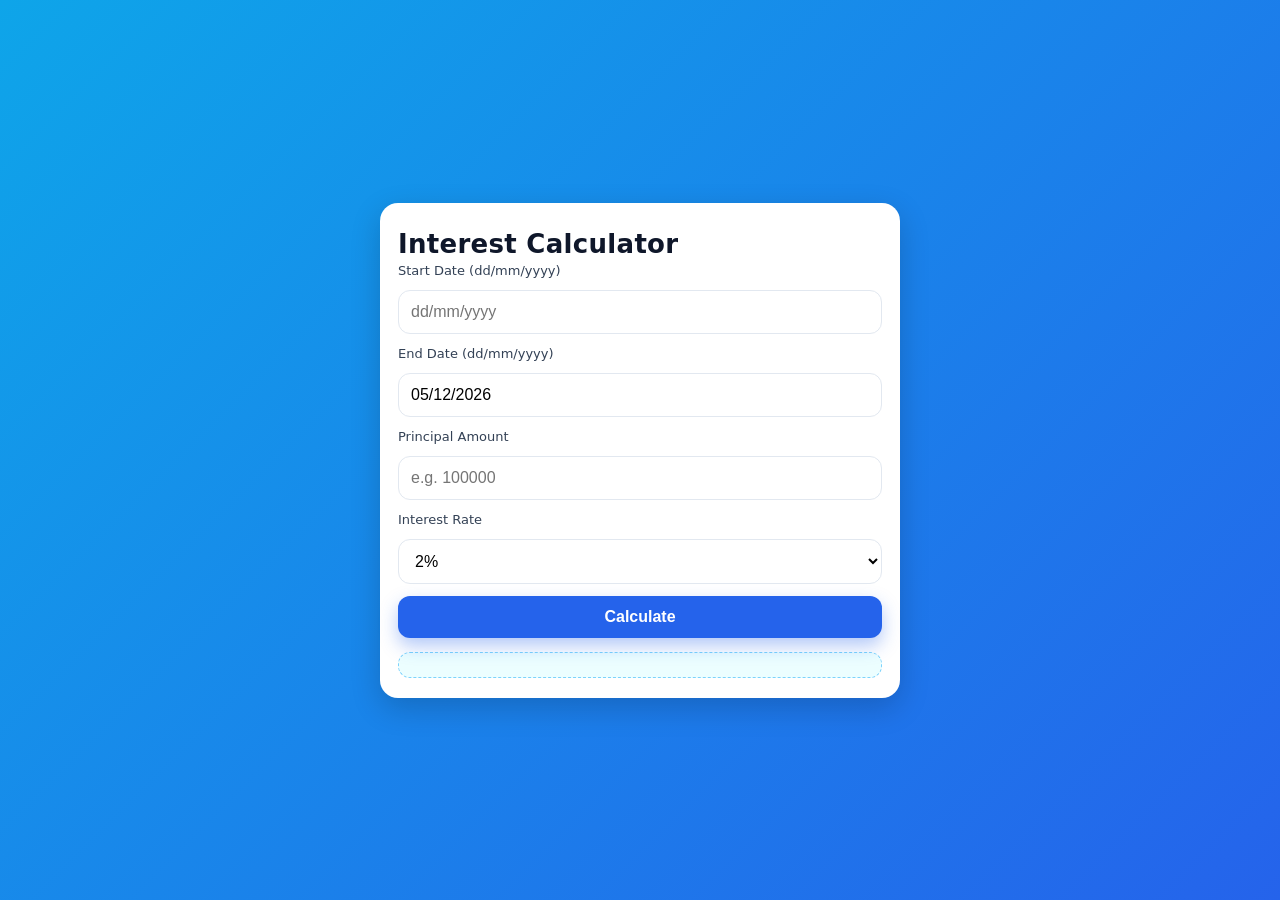
==== index.html @ 08964d21 "Update index.html" ====
<!DOCTYPE html>
<html lang="en">
<head>
  <meta charset="UTF-8" />
  <meta name="viewport" content="width=device-width, initial-scale=1" />
  <meta name="theme-color" content="#2563eb" />
  <title>Interest Calculator</title>
  <link rel="stylesheet" href="style.css" />
</head>
<body>
  <main class="wrapper">
    <section class="card">
      <h1>Interest Calculator</h1>

      <div class="grid">
        <label for="start">Start Date (dd/mm/yyyy)</label>
        <input type="text" id="start" placeholder="dd/mm/yyyy" maxlength="10" inputmode="numeric" autocomplete="off" />

        <label for="end">End Date (dd/mm/yyyy)</label>
        <input type="text" id="end" placeholder="dd/mm/yyyy" maxlength="10" inputmode="numeric" autocomplete="off" />

        <label for="amount">Principal Amount</label>
        <input type="number" id="amount" placeholder="e.g. 100000" inputmode="decimal" />

        <label for="rate">Interest Rate</label>
        <select id="rate">
          <option value="2">2%</option>
          <option value="5">5%</option>
          <option value="1.5">1.5%</option>
        </select>
      </div>

      <button id="calcBtn" type="button">Calculate</button>

      <div id="result" class="result" aria-live="polite"></div>
    </section>
  </main>

  <script src="script.js" defer></script>
</body>
</html>
---- style.css ----
/* Modern, mobile-first styles */
:root{
  --bg: #0ea5e9;
  --bg2: #2563eb;
  --card: #ffffff;
  --text: #0f172a;
  --muted:#64748b;
  --primary:#2563eb;
  --primary-press:#1d4ed8;
  --ring:#93c5fd;
  --success:#16a34a;
  --highlight:#ecfeff;
}

*{box-sizing:border-box}

html, body{height:100%}

body{
  margin:0;
  font-family: system-ui, -apple-system, Segoe UI, Roboto, Helvetica, Arial, "Apple Color Emoji", "Segoe UI Emoji";
  color:var(--text);
  background: linear-gradient(135deg, var(--bg), var(--bg2));
}

.wrapper{
  min-height:100%;
  display:flex;
  align-items:center;
  justify-content:center;
  padding:24px;
}

.card{
  width:100%;
  max-width:520px;
  background:var(--card);
  border-radius:18px;
  box-shadow: 0 10px 30px rgba(0,0,0,.18);
  padding:20px 18px;
}

h1{
  margin:6px 0 4px;
  font-size: clamp(20px, 3.5vw, 26px);
  letter-spacing:.3px;
}

.sub{
  margin:0 0 14px;
  color:var(--muted);
  font-size:14px;
}

.grid{
  display:grid;
  grid-template-columns: 1fr;
  gap:10px;
}

label{
  font-size:13px;
  color:#334155;
}

input, select, button{
  width:100%;
  padding:12px 12px;
  border:1px solid #e2e8f0;
  border-radius:12px;
  font-size:16px;
  outline:none;
  transition: box-shadow .15s, border-color .15s, transform .02s;
  background:#fff;
}

input:focus, select:focus{
  border-color:var(--ring);
  box-shadow: 0 0 0 3px rgba(147,197,253,.45);
}

button{
  margin-top:12px;
  background:var(--primary);
  color:#fff;
  font-weight:600;
  border:none;
  cursor:pointer;
  box-shadow: 0 8px 18px rgba(37,99,235,.35);
}

button:active{ transform: translateY(1px); }
button:hover{ background:var(--primary-press); }

.result{
  margin-top:14px;
  background:var(--highlight);
  border:1px dashed #7dd3fc;
  padding:12px;
  border-radius:12px;
  font-size:15px;
}

.kv{display:flex; justify-content:space-between; gap:12px; padding:8px 0; border-bottom:1px solid #e2e8f0;}
.kv:last-child{border-bottom:none}

.badge{
  display:inline-block;
  padding:4px 8px;
  border-radius:999px;
  font-size:12px;
  background:#eff6ff;
  border:1px solid #bfdbfe;
  color:#1e40af;
  margin-left:6px;
}

.total{
  font-weight:700;
}

.newtotal{
  background:#f0fdf4;
  border:1px solid #bbf7d0;
  padding:10px;
  border-radius:10px;
  margin-top:8px;
  font-weight:700;
  color:#14532d;
}

@media (min-width: 560px){
  .grid{
    grid-template-columns: 1fr 1fr;
    gap:12px;
  }
  .grid label{grid-column: span 2;}
  .grid input, .grid select{grid-column: span 2;}
}

/* Dark mode */
@media (prefers-color-scheme: dark){
  :root{ --card:#0b1220; --text:#e2e8f0; --muted:#94a3b8; --highlight:#0c4a6e; }
  input, select{ background:#0f172a; color:var(--text); border-color:#1f2937; }
  .card{ box-shadow: 0 10px 30px rgba(0,0,0,.5); }
  .result{ border-color:#38bdf8; }
}
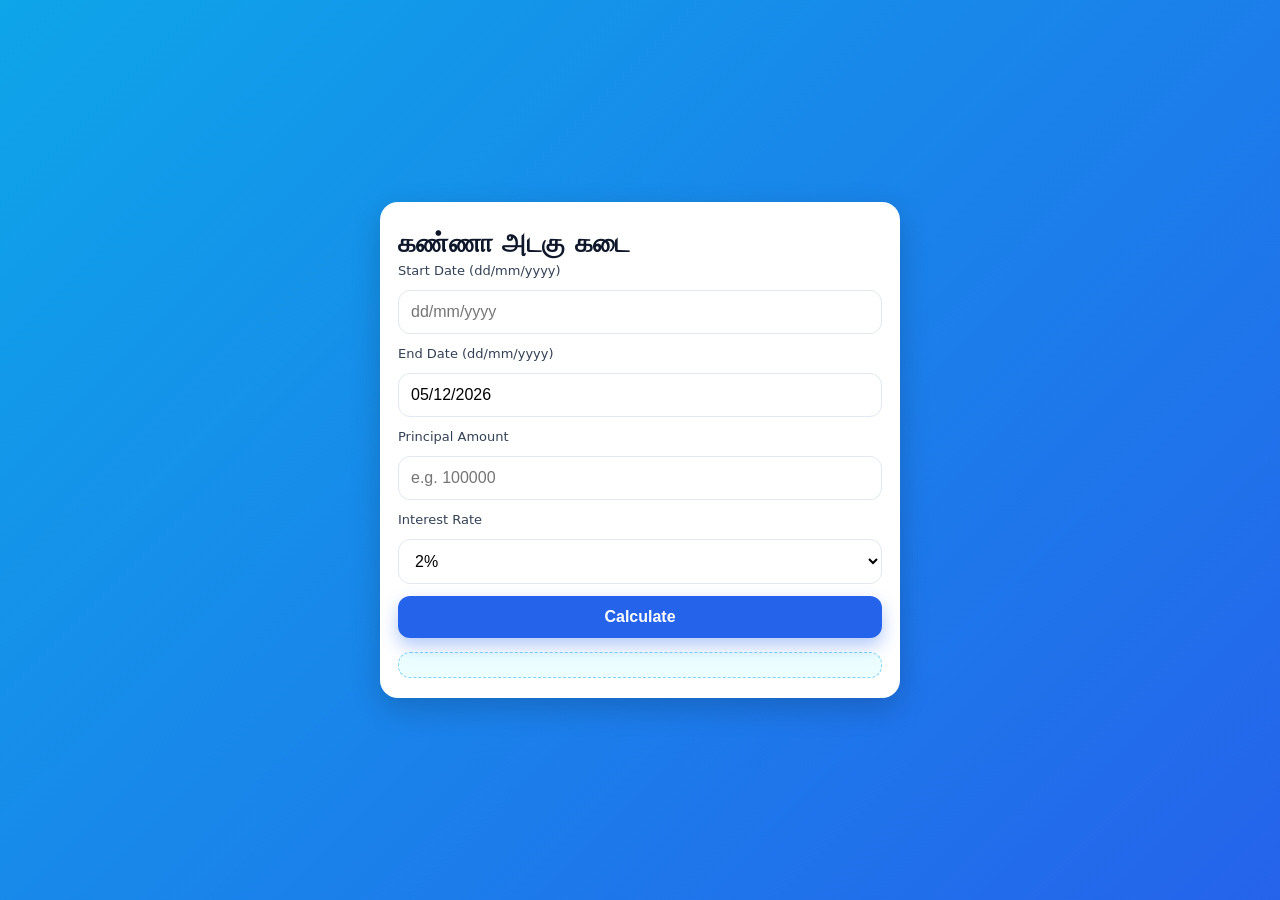
==== commit afbb3faa: "Update index.html" ====
--- a/index.html
+++ b/index.html
@@ -10,7 +10,7 @@
 <body>
   <main class="wrapper">
     <section class="card">
-      <h1>Interest Calculator</h1>
+      <h1>கண்ணா அடகு கடை</h1>
 
       <div class="grid">
         <label for="start">Start Date (dd/mm/yyyy)</label>
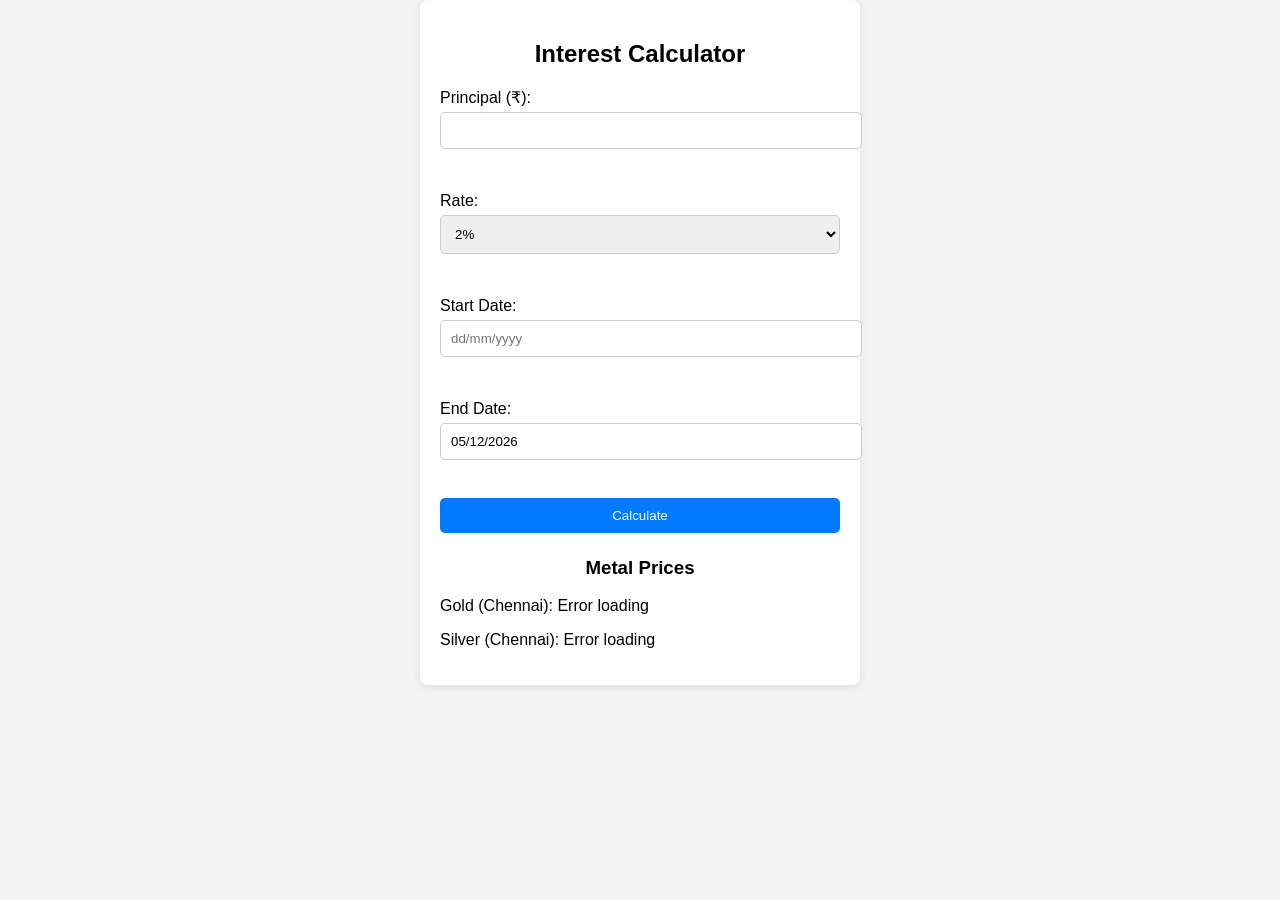
==== commit e2efaa3d: "Add files via upload" ====
--- a/index.html
+++ b/index.html
@@ -2,40 +2,30 @@
 <html lang="en">
 <head>
   <meta charset="UTF-8" />
-  <meta name="viewport" content="width=device-width, initial-scale=1" />
-  <meta name="theme-color" content="#2563eb" />
-  <title>Interest Calculator</title>
+  <meta name="viewport" content="width=device-width, initial-scale=1.0" />
+  <title>Interest Calculator with Chennai Gold & Silver</title>
   <link rel="stylesheet" href="style.css" />
 </head>
 <body>
-  <main class="wrapper">
-    <section class="card">
-      <h1>கண்ணா அடகு கடை</h1>
+  <div class="container">
+    <h2>Interest Calculator</h2>
+    <label>Principal (₹): <input type="number" id="principal" /></label><br>
+    <label>Rate: 
+      <select id="rate">
+        <option value="0.02">2%</option>
+        <option value="0.05">5%</option>
+        <option value="0.015">1.5%</option>
+      </select>
+    </label><br>
+    <label>Start Date: <input type="text" id="startDate" placeholder="dd/mm/yyyy" /></label><br>
+    <label>End Date: <input type="text" id="endDate" placeholder="dd/mm/yyyy" /></label><br>
+    <button id="calculateBtn">Calculate</button>
+    <div id="result"></div>
 
-      <div class="grid">
-        <label for="start">Start Date (dd/mm/yyyy)</label>
-        <input type="text" id="start" placeholder="dd/mm/yyyy" maxlength="10" inputmode="numeric" autocomplete="off" />
-
-        <label for="end">End Date (dd/mm/yyyy)</label>
-        <input type="text" id="end" placeholder="dd/mm/yyyy" maxlength="10" inputmode="numeric" autocomplete="off" />
-
-        <label for="amount">Principal Amount</label>
-        <input type="number" id="amount" placeholder="e.g. 100000" inputmode="decimal" />
-
-        <label for="rate">Interest Rate</label>
-        <select id="rate">
-          <option value="2">2%</option>
-          <option value="5">5%</option>
-          <option value="1.5">1.5%</option>
-        </select>
-      </div>
-
-      <button id="calcBtn" type="button">Calculate</button>
-
-      <div id="result" class="result" aria-live="polite"></div>
-    </section>
-  </main>
-
-  <script src="script.js" defer></script>
+    <h3>Metal Prices</h3>
+    <p id="goldPrice">Loading gold price...</p>
+    <p id="silverPrice">Loading silver price...</p>
+  </div>
+  <script src="script.js"></script>
 </body>
-</html>
+</html>
--- a/style.css
+++ b/style.css
@@ -1,147 +1,8 @@
-/* Modern, mobile-first styles */
-:root{
-  --bg: #0ea5e9;
-  --bg2: #2563eb;
-  --card: #ffffff;
-  --text: #0f172a;
-  --muted:#64748b;
-  --primary:#2563eb;
-  --primary-press:#1d4ed8;
-  --ring:#93c5fd;
-  --success:#16a34a;
-  --highlight:#ecfeff;
-}
-
-*{box-sizing:border-box}
-
-html, body{height:100%}
-
-body{
-  margin:0;
-  font-family: system-ui, -apple-system, Segoe UI, Roboto, Helvetica, Arial, "Apple Color Emoji", "Segoe UI Emoji";
-  color:var(--text);
-  background: linear-gradient(135deg, var(--bg), var(--bg2));
-}
-
-.wrapper{
-  min-height:100%;
-  display:flex;
-  align-items:center;
-  justify-content:center;
-  padding:24px;
-}
-
-.card{
-  width:100%;
-  max-width:520px;
-  background:var(--card);
-  border-radius:18px;
-  box-shadow: 0 10px 30px rgba(0,0,0,.18);
-  padding:20px 18px;
-}
-
-h1{
-  margin:6px 0 4px;
-  font-size: clamp(20px, 3.5vw, 26px);
-  letter-spacing:.3px;
-}
-
-.sub{
-  margin:0 0 14px;
-  color:var(--muted);
-  font-size:14px;
-}
-
-.grid{
-  display:grid;
-  grid-template-columns: 1fr;
-  gap:10px;
-}
-
-label{
-  font-size:13px;
-  color:#334155;
-}
-
-input, select, button{
-  width:100%;
-  padding:12px 12px;
-  border:1px solid #e2e8f0;
-  border-radius:12px;
-  font-size:16px;
-  outline:none;
-  transition: box-shadow .15s, border-color .15s, transform .02s;
-  background:#fff;
-}
-
-input:focus, select:focus{
-  border-color:var(--ring);
-  box-shadow: 0 0 0 3px rgba(147,197,253,.45);
-}
-
-button{
-  margin-top:12px;
-  background:var(--primary);
-  color:#fff;
-  font-weight:600;
-  border:none;
-  cursor:pointer;
-  box-shadow: 0 8px 18px rgba(37,99,235,.35);
-}
-
-button:active{ transform: translateY(1px); }
-button:hover{ background:var(--primary-press); }
-
-.result{
-  margin-top:14px;
-  background:var(--highlight);
-  border:1px dashed #7dd3fc;
-  padding:12px;
-  border-radius:12px;
-  font-size:15px;
-}
-
-.kv{display:flex; justify-content:space-between; gap:12px; padding:8px 0; border-bottom:1px solid #e2e8f0;}
-.kv:last-child{border-bottom:none}
-
-.badge{
-  display:inline-block;
-  padding:4px 8px;
-  border-radius:999px;
-  font-size:12px;
-  background:#eff6ff;
-  border:1px solid #bfdbfe;
-  color:#1e40af;
-  margin-left:6px;
-}
-
-.total{
-  font-weight:700;
-}
-
-.newtotal{
-  background:#f0fdf4;
-  border:1px solid #bbf7d0;
-  padding:10px;
-  border-radius:10px;
-  margin-top:8px;
-  font-weight:700;
-  color:#14532d;
-}
-
-@media (min-width: 560px){
-  .grid{
-    grid-template-columns: 1fr 1fr;
-    gap:12px;
-  }
-  .grid label{grid-column: span 2;}
-  .grid input, .grid select{grid-column: span 2;}
-}
-
-/* Dark mode */
-@media (prefers-color-scheme: dark){
-  :root{ --card:#0b1220; --text:#e2e8f0; --muted:#94a3b8; --highlight:#0c4a6e; }
-  input, select{ background:#0f172a; color:var(--text); border-color:#1f2937; }
-  .card{ box-shadow: 0 10px 30px rgba(0,0,0,.5); }
-  .result{ border-color:#38bdf8; }
-}
+body { font-family: Arial, sans-serif; margin: 0; padding: 0; background: #f4f4f4; }
+.container { max-width: 400px; margin: auto; background: #fff; padding: 20px; border-radius: 8px; box-shadow: 0 2px 8px rgba(0,0,0,0.1); }
+h2, h3 { text-align: center; }
+label { display: block; margin: 10px 0; }
+input, select, button { width: 100%; padding: 10px; margin: 5px 0; border-radius: 5px; border: 1px solid #ccc; }
+button { background: #007BFF; color: #fff; border: none; cursor: pointer; }
+button:hover { background: #0056b3; }
+#result { margin-top: 15px; font-weight: bold; text-align: center; }
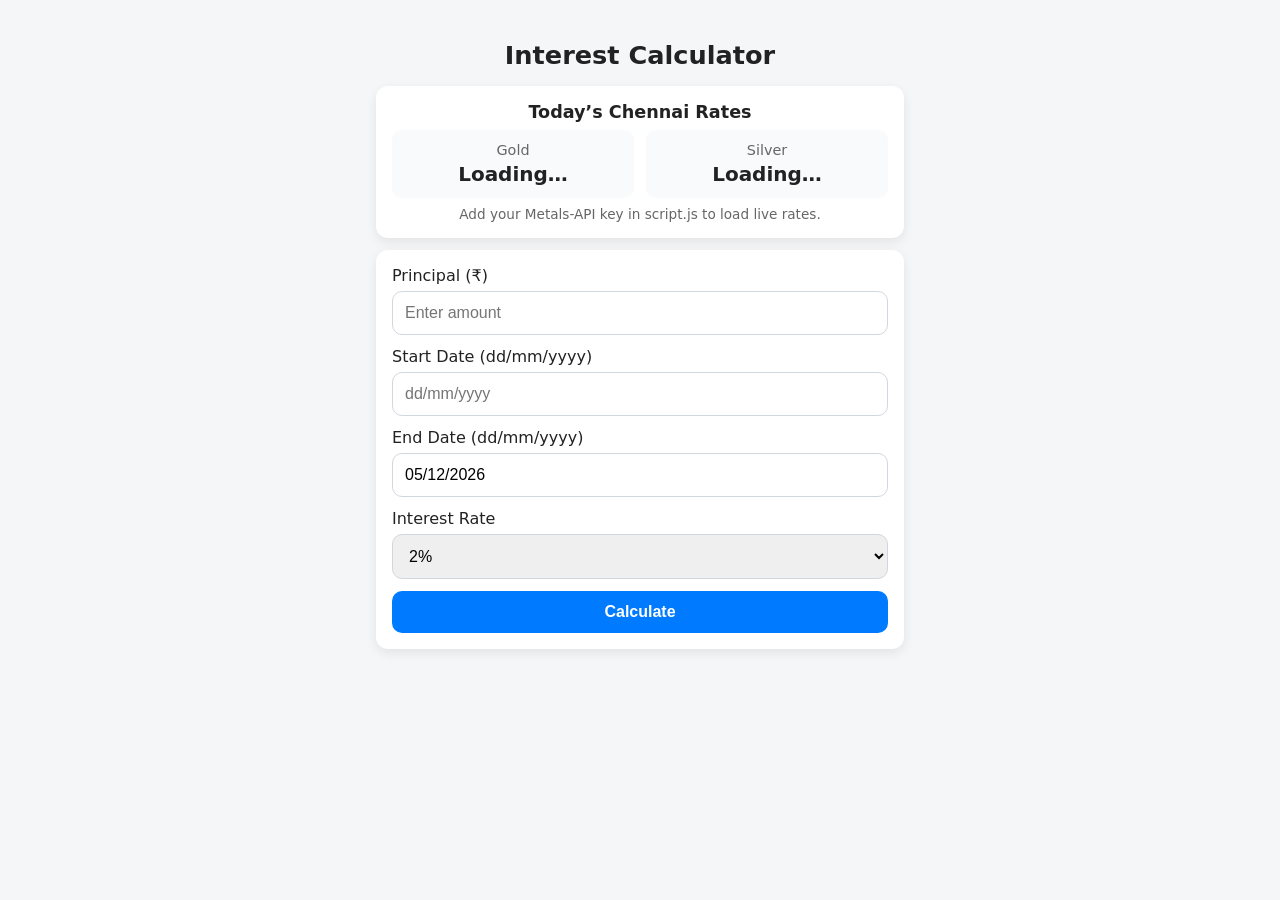
==== commit ab9900f5: "Add files via upload" ====
--- a/index.html
+++ b/index.html
@@ -3,29 +3,64 @@
 <head>
   <meta charset="UTF-8" />
   <meta name="viewport" content="width=device-width, initial-scale=1.0" />
-  <title>Interest Calculator with Chennai Gold & Silver</title>
+  <title>Interest Calculator • Chennai Gold & Silver</title>
   <link rel="stylesheet" href="style.css" />
 </head>
 <body>
   <div class="container">
-    <h2>Interest Calculator</h2>
-    <label>Principal (₹): <input type="number" id="principal" /></label><br>
-    <label>Rate: 
-      <select id="rate">
-        <option value="0.02">2%</option>
-        <option value="0.05">5%</option>
-        <option value="0.015">1.5%</option>
-      </select>
-    </label><br>
-    <label>Start Date: <input type="text" id="startDate" placeholder="dd/mm/yyyy" /></label><br>
-    <label>End Date: <input type="text" id="endDate" placeholder="dd/mm/yyyy" /></label><br>
-    <button id="calculateBtn">Calculate</button>
-    <div id="result"></div>
+    <h1>Interest Calculator</h1>
 
-    <h3>Metal Prices</h3>
-    <p id="goldPrice">Loading gold price...</p>
-    <p id="silverPrice">Loading silver price...</p>
+    <!-- Rates -->
+    <section class="card rates">
+      <h2>Today’s Chennai Rates</h2>
+      <div class="rates-row">
+        <div class="rate-item">
+          <div class="label">Gold</div>
+          <div id="goldPrice" class="value">Loading…</div>
+        </div>
+        <div class="rate-item">
+          <div class="label">Silver</div>
+          <div id="silverPrice" class="value">Loading…</div>
+        </div>
+      </div>
+      <div id="ratesMeta" class="meta">—</div>
+    </section>
+
+    <!-- Form -->
+    <section class="card">
+      <form id="interestForm">
+        <div class="field">
+          <label for="principal">Principal (₹)</label>
+          <input type="number" id="principal" inputmode="decimal" placeholder="Enter amount" required />
+        </div>
+
+        <div class="field">
+          <label for="startDate">Start Date (dd/mm/yyyy)</label>
+          <input type="text" id="startDate" placeholder="dd/mm/yyyy" maxlength="10" required />
+        </div>
+
+        <div class="field">
+          <label for="endDate">End Date (dd/mm/yyyy)</label>
+          <input type="text" id="endDate" placeholder="dd/mm/yyyy" maxlength="10" required />
+        </div>
+
+        <div class="field">
+          <label for="rate">Interest Rate</label>
+          <select id="rate">
+            <option value="0.02">2%</option>
+            <option value="0.05">5%</option>
+            <option value="0.015">1.5%</option>
+          </select>
+        </div>
+
+        <button id="calcBtn" type="submit">Calculate</button>
+      </form>
+    </section>
+
+    <!-- Results -->
+    <section id="result" class="card result" hidden></section>
   </div>
+
   <script src="script.js"></script>
 </body>
-</html>+</html>
--- a/style.css
+++ b/style.css
@@ -1,8 +1,32 @@
-body { font-family: Arial, sans-serif; margin: 0; padding: 0; background: #f4f4f4; }
-.container { max-width: 400px; margin: auto; background: #fff; padding: 20px; border-radius: 8px; box-shadow: 0 2px 8px rgba(0,0,0,0.1); }
-h2, h3 { text-align: center; }
-label { display: block; margin: 10px 0; }
-input, select, button { width: 100%; padding: 10px; margin: 5px 0; border-radius: 5px; border: 1px solid #ccc; }
-button { background: #007BFF; color: #fff; border: none; cursor: pointer; }
-button:hover { background: #0056b3; }
-#result { margin-top: 15px; font-weight: bold; text-align: center; }+/* Kept colors/feel minimal & mobile-friendly (unchanged palette) */
+:root{
+  --bg:#f4f6f8;
+  --card:#ffffff;
+  --text:#222;
+  --muted:#666;
+  --primary:#007bff;
+  --primary-hover:#0056b3;
+  --shadow:0 4px 12px rgba(0,0,0,.08);
+  --radius:12px;
+}
+*{box-sizing:border-box}
+body{margin:0;font-family:system-ui,-apple-system,Segoe UI,Roboto,Arial,sans-serif;background:var(--bg);color:var(--text)}
+.container{max-width:560px;margin:20px auto;padding:16px}
+h1{margin:4px 0 16px;font-size:1.6rem;text-align:center}
+.card{background:var(--card);border-radius:var(--radius);box-shadow:var(--shadow);padding:16px;margin:12px 0}
+.rates h2{margin:0 0 8px;font-size:1.1rem;text-align:center}
+.rates-row{display:flex;gap:12px}
+.rate-item{flex:1;background:#f8fafc;border-radius:10px;padding:12px;text-align:center}
+.rate-item .label{font-size:.9rem;color:var(--muted)}
+.rate-item .value{font-size:1.25rem;font-weight:700;margin-top:4px}
+.meta{margin-top:8px;text-align:center;color:var(--muted);font-size:.85rem}
+.field{display:flex;flex-direction:column;gap:6px;margin-bottom:12px}
+input,select,button{width:100%;padding:12px;border:1px solid #d0d7de;border-radius:10px;font-size:1rem}
+button{background:var(--primary);color:#fff;border:none;font-weight:600;cursor:pointer}
+button:hover{background:var(--primary-hover)}
+.result p{margin:.25rem 0}
+.result .totals{margin-top:.5rem;padding-top:.5rem;border-top:1px dashed #e5e7eb}
+@media (max-width:640px){
+  .container{padding:12px;margin:10px auto}
+  .rates-row{flex-direction:column}
+}
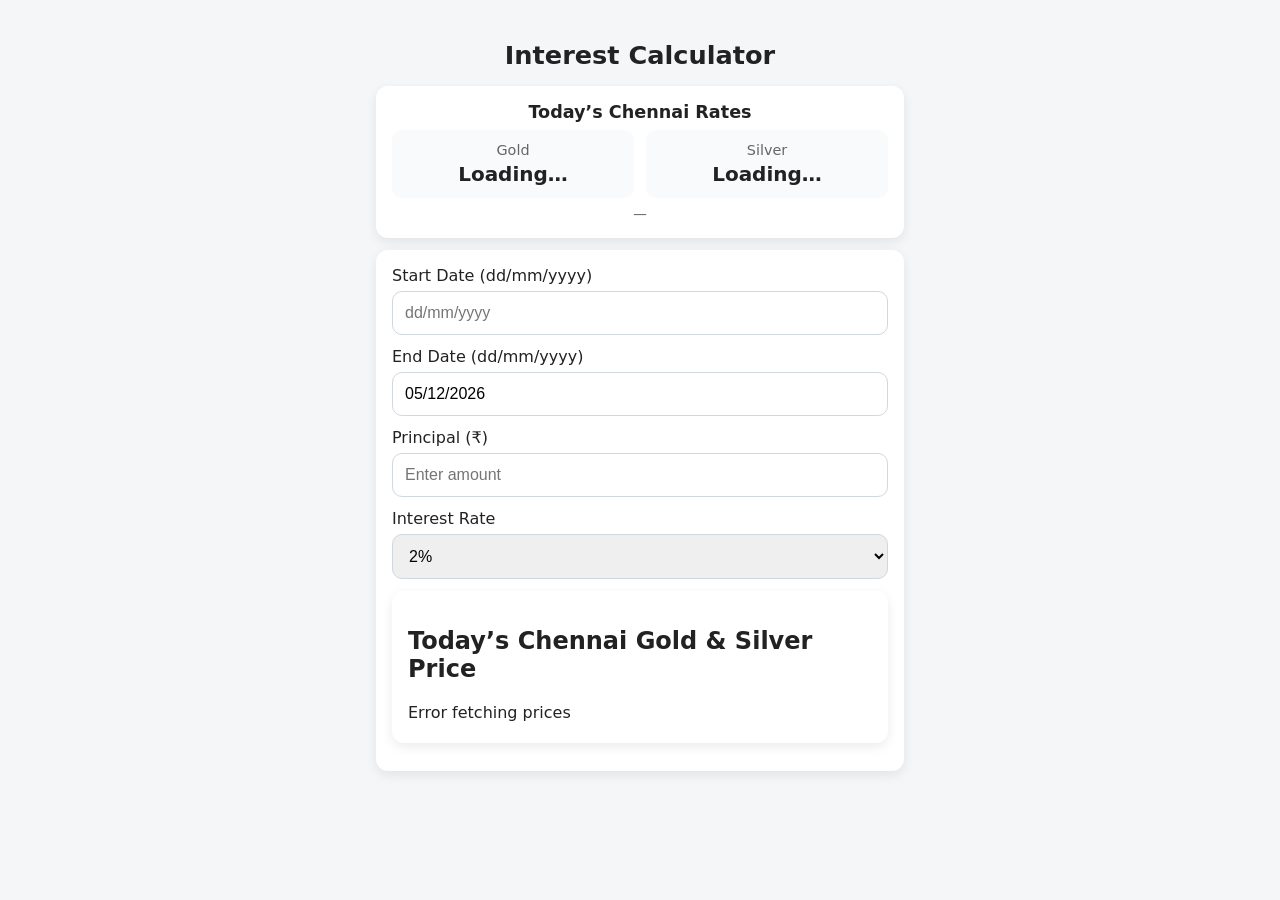
==== commit 9c3fdb5c: "Update index.html" ====
--- a/index.html
+++ b/index.html
@@ -29,11 +29,7 @@
     <!-- Form -->
     <section class="card">
       <form id="interestForm">
-        <div class="field">
-          <label for="principal">Principal (₹)</label>
-          <input type="number" id="principal" inputmode="decimal" placeholder="Enter amount" required />
-        </div>
-
+     
         <div class="field">
           <label for="startDate">Start Date (dd/mm/yyyy)</label>
           <input type="text" id="startDate" placeholder="dd/mm/yyyy" maxlength="10" required />
@@ -42,6 +38,11 @@
         <div class="field">
           <label for="endDate">End Date (dd/mm/yyyy)</label>
           <input type="text" id="endDate" placeholder="dd/mm/yyyy" maxlength="10" required />
+        </div>
+        
+          <div class="field">
+          <label for="principal">Principal (₹)</label>
+          <input type="number" id="principal" inputmode="decimal" placeholder="Enter amount" required />
         </div>
 
         <div class="field">
@@ -53,9 +54,11 @@
           </select>
         </div>
 
-        <button id="calcBtn" type="submit">Calculate</button>
-      </form>
-    </section>
+        <div class="card">
+  <h2 class="text-xl font-bold mb-4">Today’s Chennai Gold & Silver Price</h2>
+  <div id="gold-price">Fetching Gold price...</div>
+  <div id="silver-price">Fetching Silver price...</div>
+</div>
 
     <!-- Results -->
     <section id="result" class="card result" hidden></section>
--- a/style.css
+++ b/style.css
@@ -30,3 +30,8 @@
   .container{padding:12px;margin:10px auto}
   .rates-row{flex-direction:column}
 }
+#gold-price, #silver-price {
+  font-size: 1rem;
+  margin-top: 5px;
+  font-weight: 500;
+}
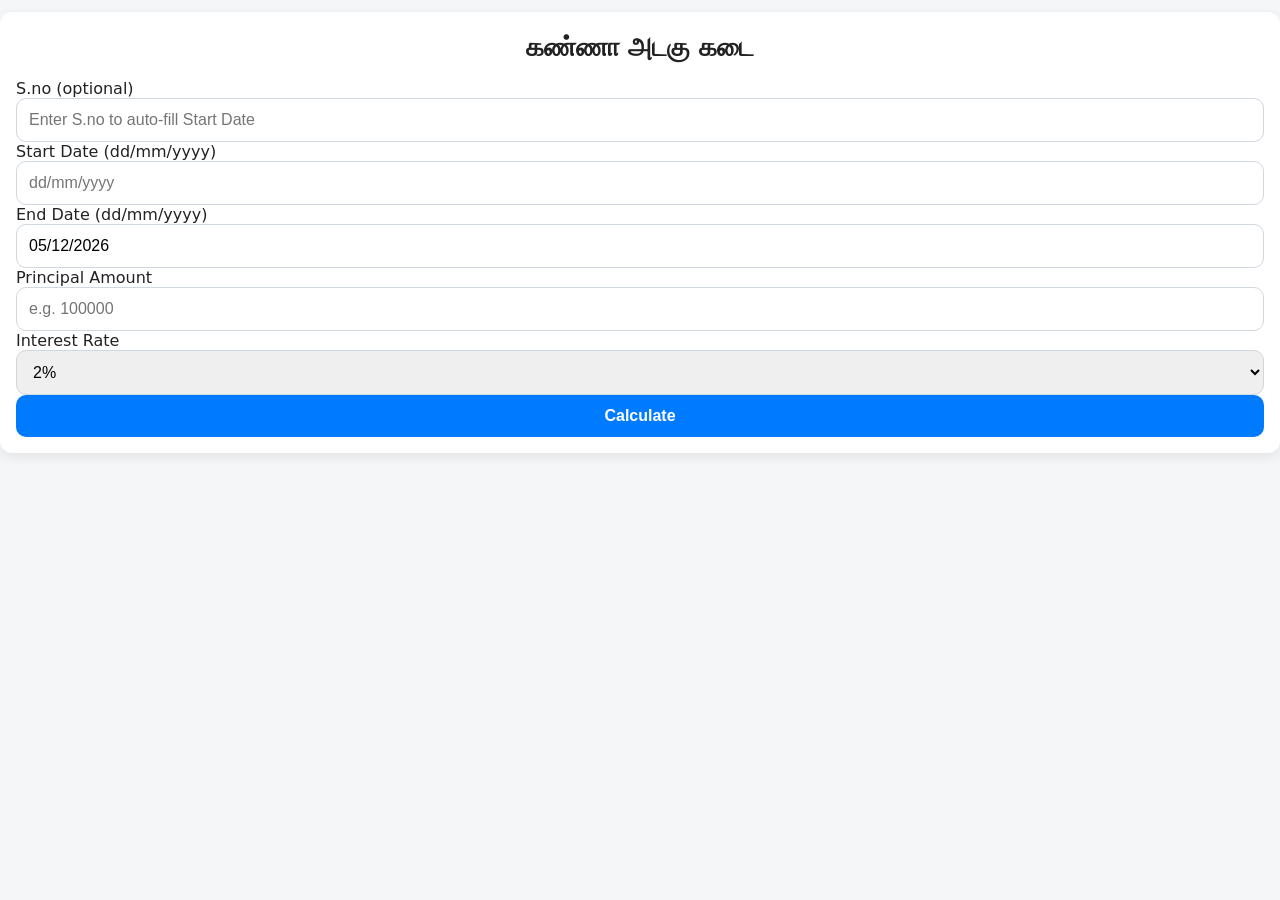
==== commit a3cf7bbe: "Update index.html" ====
--- a/index.html
+++ b/index.html
@@ -2,68 +2,44 @@
 <html lang="en">
 <head>
   <meta charset="UTF-8" />
-  <meta name="viewport" content="width=device-width, initial-scale=1.0" />
-  <title>Interest Calculator • Chennai Gold & Silver</title>
+  <meta name="viewport" content="width=device-width, initial-scale=1" />
+  <meta name="theme-color" content="#2563eb" />
+  <title>Interest Calculator</title>
   <link rel="stylesheet" href="style.css" />
 </head>
 <body>
-  <div class="container">
-    <h1>Interest Calculator</h1>
+  <main class="wrapper">
+    <section class="card">
+      <h1>கண்ணா அடகு கடை</h1>
 
-    <!-- Rates -->
-    <section class="card rates">
-      <h2>Today’s Chennai Rates</h2>
-      <div class="rates-row">
-        <div class="rate-item">
-          <div class="label">Gold</div>
-          <div id="goldPrice" class="value">Loading…</div>
-        </div>
-        <div class="rate-item">
-          <div class="label">Silver</div>
-          <div id="silverPrice" class="value">Loading…</div>
-        </div>
+      <div class="grid">
+        
+         <label for="sno">S.no (optional)</label>
+         <input type="number" id="sno" placeholder="Enter S.no to auto-fill Start Date" />
+
+        <label for="start">Start Date (dd/mm/yyyy)</label>
+        <input type="text" id="start" placeholder="dd/mm/yyyy" maxlength="10" inputmode="numeric" autocomplete="off" />
+
+        <label for="end">End Date (dd/mm/yyyy)</label>
+        <input type="text" id="end" placeholder="dd/mm/yyyy" maxlength="10" inputmode="numeric" autocomplete="off" />
+
+        <label for="amount">Principal Amount</label>
+        <input type="number" id="amount" placeholder="e.g. 100000" inputmode="decimal" />
+
+        <label for="rate">Interest Rate</label>
+        <select id="rate">
+          <option value="2">2%</option>
+          <option value="5">5%</option>
+          <option value="1.5">1.5%</option>
+        </select>
       </div>
-      <div id="ratesMeta" class="meta">—</div>
+
+      <button id="calcBtn" type="button">Calculate</button>
+
+      <div id="result" class="result" aria-live="polite"></div>
     </section>
+  </main>
 
-    <!-- Form -->
-    <section class="card">
-      <form id="interestForm">
-     
-        <div class="field">
-          <label for="startDate">Start Date (dd/mm/yyyy)</label>
-          <input type="text" id="startDate" placeholder="dd/mm/yyyy" maxlength="10" required />
-        </div>
-
-        <div class="field">
-          <label for="endDate">End Date (dd/mm/yyyy)</label>
-          <input type="text" id="endDate" placeholder="dd/mm/yyyy" maxlength="10" required />
-        </div>
-        
-          <div class="field">
-          <label for="principal">Principal (₹)</label>
-          <input type="number" id="principal" inputmode="decimal" placeholder="Enter amount" required />
-        </div>
-
-        <div class="field">
-          <label for="rate">Interest Rate</label>
-          <select id="rate">
-            <option value="0.02">2%</option>
-            <option value="0.05">5%</option>
-            <option value="0.015">1.5%</option>
-          </select>
-        </div>
-
-        <div class="card">
-  <h2 class="text-xl font-bold mb-4">Today’s Chennai Gold & Silver Price</h2>
-  <div id="gold-price">Fetching Gold price...</div>
-  <div id="silver-price">Fetching Silver price...</div>
-</div>
-
-    <!-- Results -->
-    <section id="result" class="card result" hidden></section>
-  </div>
-
-  <script src="script.js"></script>
+  <script src="script.js" defer></script>
 </body>
 </html>
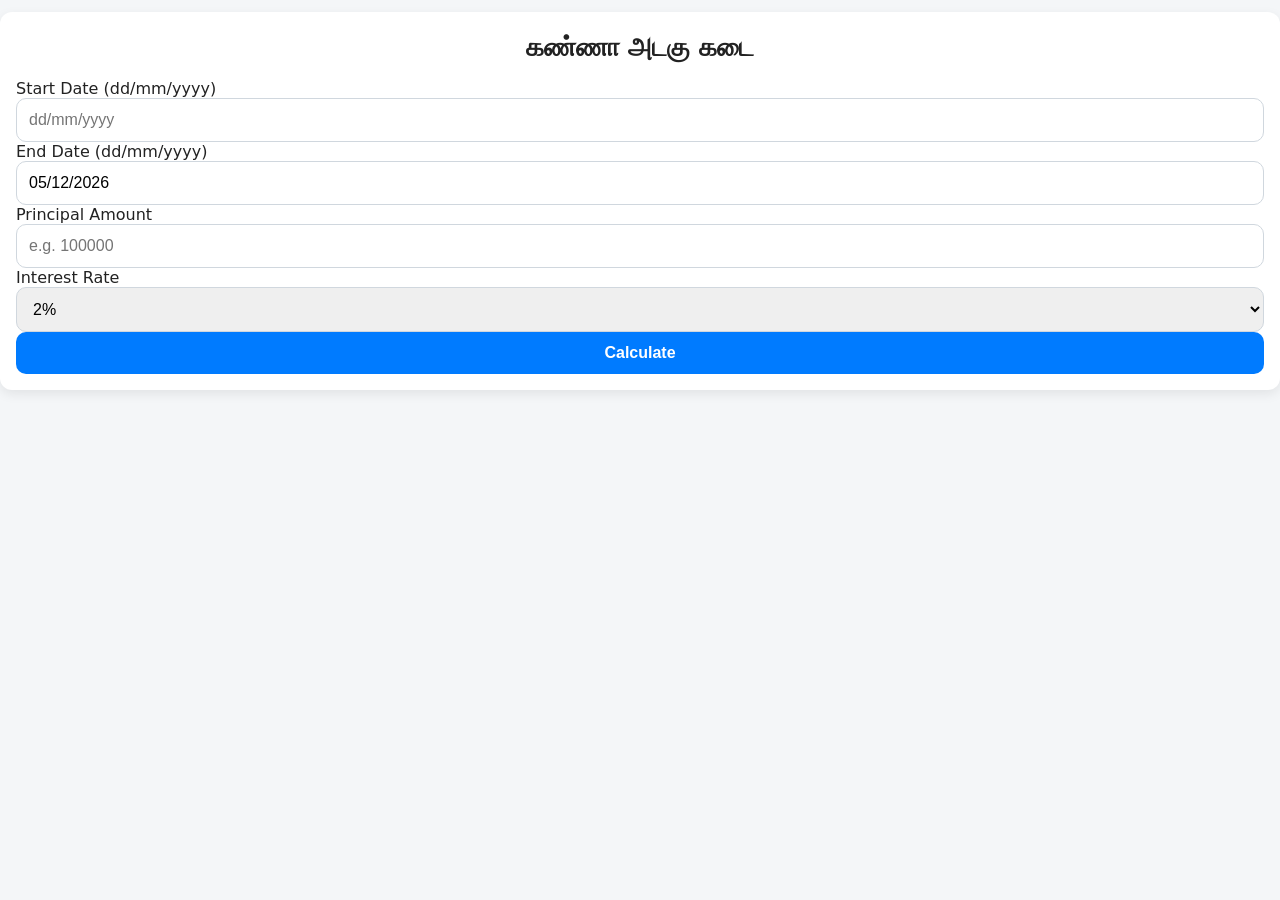
==== commit a0594fdc: "Add files via upload" ====
--- a/index.html
+++ b/index.html
@@ -13,10 +13,6 @@
       <h1>கண்ணா அடகு கடை</h1>
 
       <div class="grid">
-        
-         <label for="sno">S.no (optional)</label>
-         <input type="number" id="sno" placeholder="Enter S.no to auto-fill Start Date" />
-
         <label for="start">Start Date (dd/mm/yyyy)</label>
         <input type="text" id="start" placeholder="dd/mm/yyyy" maxlength="10" inputmode="numeric" autocomplete="off" />
 
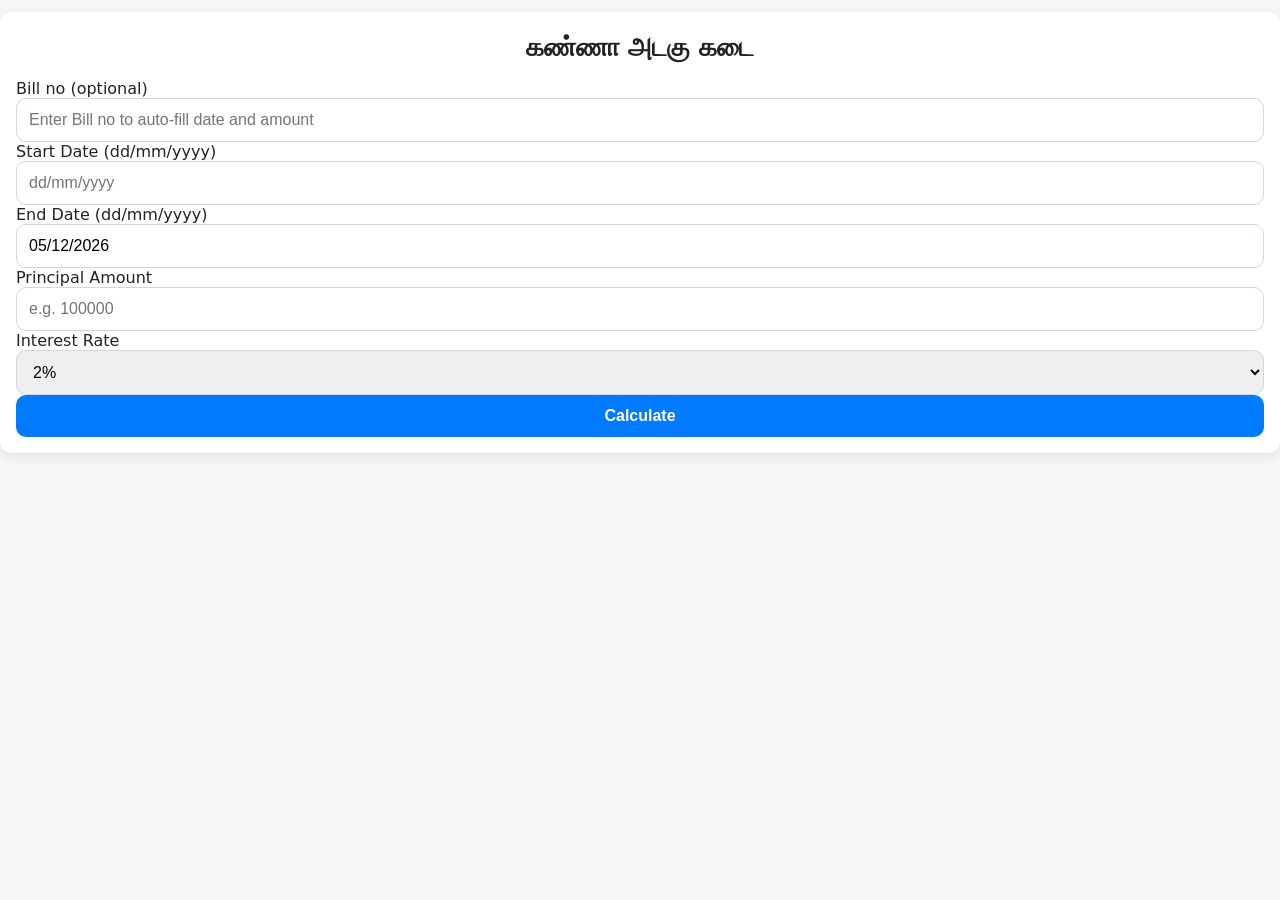
==== commit a507739f: "Update index.html" ====
--- a/index.html
+++ b/index.html
@@ -13,6 +13,9 @@
       <h1>கண்ணா அடகு கடை</h1>
 
       <div class="grid">
+      
+        <label for="sno">Bill no (optional)</label>
+        <input type="text" id="sno" placeholder="Enter Bill no to auto-fill date and amount" /
         <label for="start">Start Date (dd/mm/yyyy)</label>
         <input type="text" id="start" placeholder="dd/mm/yyyy" maxlength="10" inputmode="numeric" autocomplete="off" />
 
